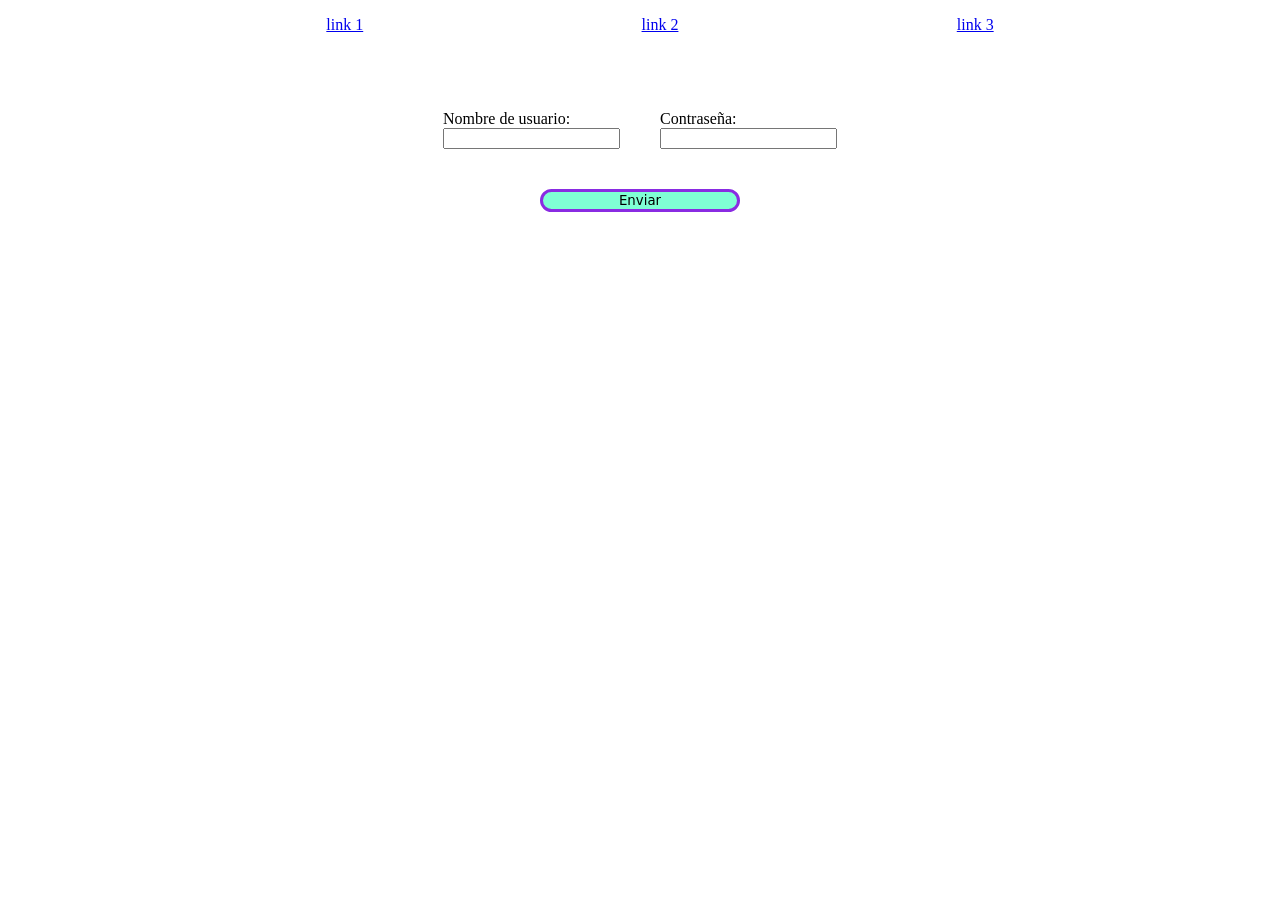
==== index.html @ 47fc723b "Working on ..." ====
<!DOCTYPE html>
<html lang="es">
  <head>
    <meta charset="UTF-8" />
    <meta name="viewport" content="width=device-width, initial-scale=1.0" />
    <link rel="stylesheet" href="style.css" />
    <title>Firt Page</title>
  </head>
  <body>
    <main>
      <header>
        <ol>
          <li class="link">
            <a href="https://www.google.com/" target="blank">link 1</a>
          </li>
          <li class="link">
            <a href="https://www.google.com/" target="blank">link 2</a>
          </li>
          <li class="link">
            <a href="https://www.google.com/" target="blank">link 3</a>
          </li>
        </ol>
      </header>
      <div id="box-main">
        <form action="">
          <div class="box-input">
            <div class="input">
              <label for="username">Nombre de usuario:</label>
              <input type="text" name="username" id="username" />
            </div>
            <div class="input">
              <label for="password">Contraseña:</label>
              <input type="password" name="password" id="password" />
            </div>
          </div>
          <div>
            <input type="button" value="Enviar" id="send" />
          </div>
        </form>
      </div>
    </main>
  </body>
</html>
---- style.css ----
body main header ol {
  display: flex;
  justify-content: space-evenly;
  list-style: none;
}

div#box-main {
  padding: 20px;
}

/*
* Bloque para estilos del formulario
*/
form {
  display: flex;
  flex-direction: column;
  align-items: center;
}

form div.box-input {
  padding: 20px;
  display: flex;
}

div.input {
  display: flex;
  flex-direction: column;
  padding: 20px;
}

input#send {
  font-family: system-ui, -apple-system, BlinkMacSystemFont, 'Segoe UI', Roboto,
    Oxygen, Ubuntu, Cantarell, 'Open Sans', 'Helvetica Neue', sans-serif;
  background-color: aquamarine;
  border: 3px solid;
  border-radius: 14px;
  width: 200px;
  border-color: blueviolet;
  cursor: cell;
}

input#send:hover {
  background-color: red;
}
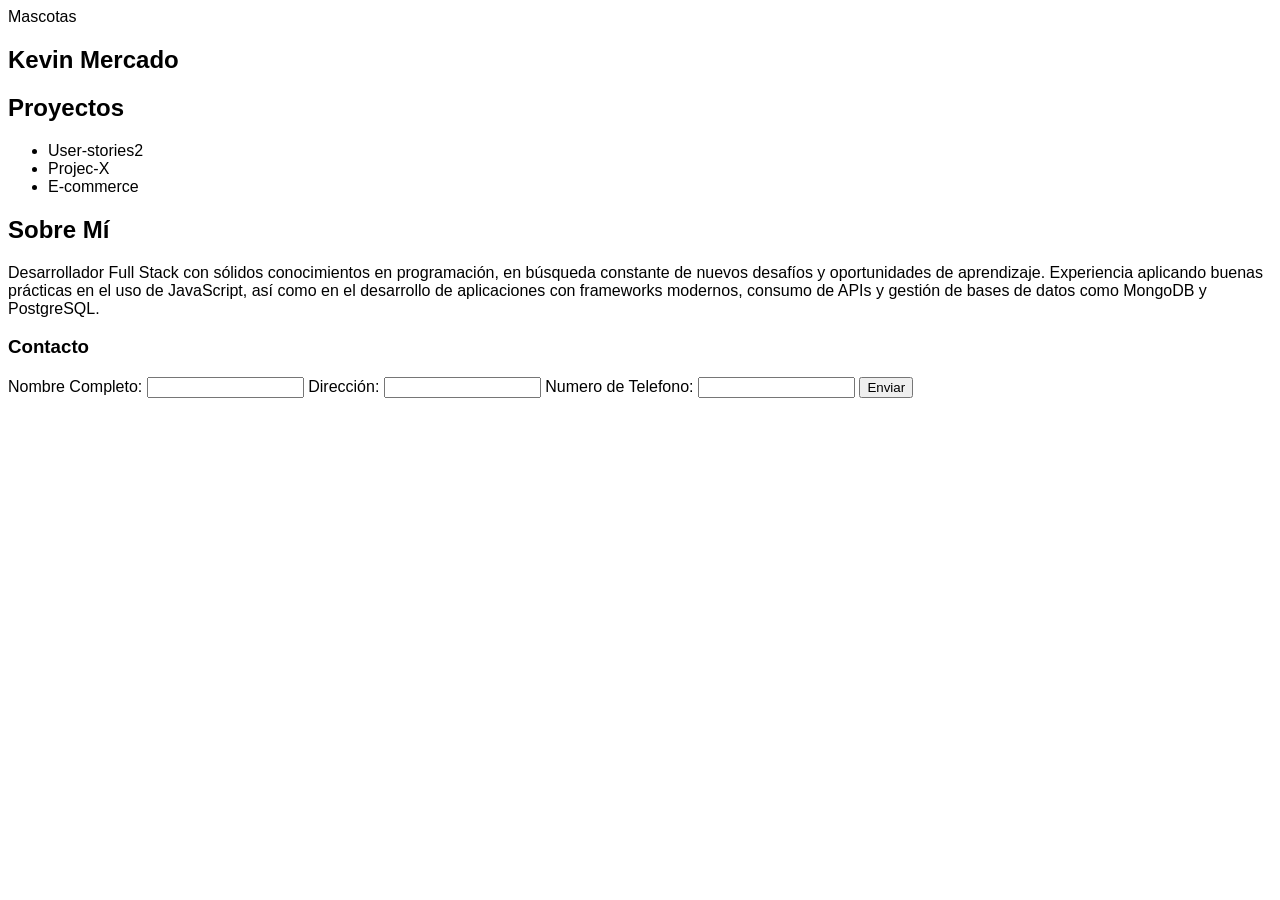
==== commit f035caeb: "Working on ..." ====
--- a/index.html
+++ b/index.html
@@ -1,43 +1,76 @@
 <!DOCTYPE html>
-<html lang="es">
+<html lang="en">
   <head>
     <meta charset="UTF-8" />
     <meta name="viewport" content="width=device-width, initial-scale=1.0" />
-    <link rel="stylesheet" href="style.css" />
-    <title>Firt Page</title>
+    <link rel="stylesheet" href="styles.css" />
+    <title>Mi Portafolio</title>
   </head>
   <body>
-    <main>
+    <a href="mascotas.html">Mascotas</a>
+    <nav>
       <header>
-        <ol>
-          <li class="link">
-            <a href="https://www.google.com/" target="blank">link 1</a>
-          </li>
-          <li class="link">
-            <a href="https://www.google.com/" target="blank">link 2</a>
-          </li>
-          <li class="link">
-            <a href="https://www.google.com/" target="blank">link 3</a>
-          </li>
-        </ol>
+        <h1>Kevin Mercado</h1>
+        <!-- Aquí creo una lista para los links de mis proyectos.-->
+        <h2>Proyectos</h2>
+        <section>
+          <ul>
+            <li>
+              <a
+                class="User-stories"
+                href="https://github.com/KevinMercado1/user-stories2"
+                target="_blank"
+              >
+                User-stories2</a
+              >
+            </li>
+            <li>
+              <a
+                class="Projec-X"
+                href="https://github.com/KevinMercado1/Project-x"
+                target="_blank"
+              >
+                Projec-X</a
+              >
+            </li>
+            <li>
+              <a
+                class="ecommerce"
+                href="https://github.com/KevinMercado1/ecommerce"
+                target="_blank"
+              >
+                E-commerce</a
+              >
+            </li>
+          </ul>
+        </section>
+
+        <!--Aqui va mi section el cual hablo acerca de mi. -->
+        <section>
+          <h2>Sobre Mí</h2>
+          <p>
+            Desarrollador Full Stack con sólidos conocimientos en programación,
+            en búsqueda constante de nuevos desafíos y oportunidades de
+            aprendizaje. Experiencia aplicando buenas prácticas en el uso de
+            JavaScript, así como en el desarrollo de aplicaciones con frameworks
+            modernos, consumo de APIs y gestión de bases de datos como MongoDB y
+            PostgreSQL.
+          </p>
+        </section>
+        <!-- En esta parte esta el apartado de contacto-->
+        <section>
+          <h3>Contacto</h3>
+          <form>
+            <label for="name">Nombre Completo:</label>
+            <input type="text" id="name" name="name" />
+            <label for="address">Dirección:</label>
+            <input type="text" id="address" name="address" />
+            <label for="phone">Numero de Telefono:</label>
+            <input type="number" id="phone" name="number" />
+            <button type="button">Enviar</button>
+          </form>
+        </section>
       </header>
-      <div id="box-main">
-        <form action="">
-          <div class="box-input">
-            <div class="input">
-              <label for="username">Nombre de usuario:</label>
-              <input type="text" name="username" id="username" />
-            </div>
-            <div class="input">
-              <label for="password">Contraseña:</label>
-              <input type="password" name="password" id="password" />
-            </div>
-          </div>
-          <div>
-            <input type="button" value="Enviar" id="send" />
-          </div>
-        </form>
-      </div>
-    </main>
+    </nav>
   </body>
 </html>
--- a/styles.css
+++ b/styles.css
@@ -0,0 +1,28 @@
+/* Aqui está el apartado en general, es para que todos mis archivos tenga la misma fuente, color y centrado.*/
+* {
+  font-family: 'Gill Sans', 'Gill Sans MT', Calibri, 'Trebuchet MS', sans-serif;
+  color: #000;
+  text-decoration: none;
+}
+
+/* Aparado de Mi Portafolio */
+
+a:hover {
+  background-color: gold;
+}
+/* Aparado de imagenes y texto de las mascotas*/
+
+#rotw img {
+  margin-top: auto;
+  height: 454px;
+  width: 675px;
+}
+#cane img {
+  height: 454px;
+  width: 675px;
+}
+
+#dogo img {
+  height: 454px;
+  width: 675px;
+}
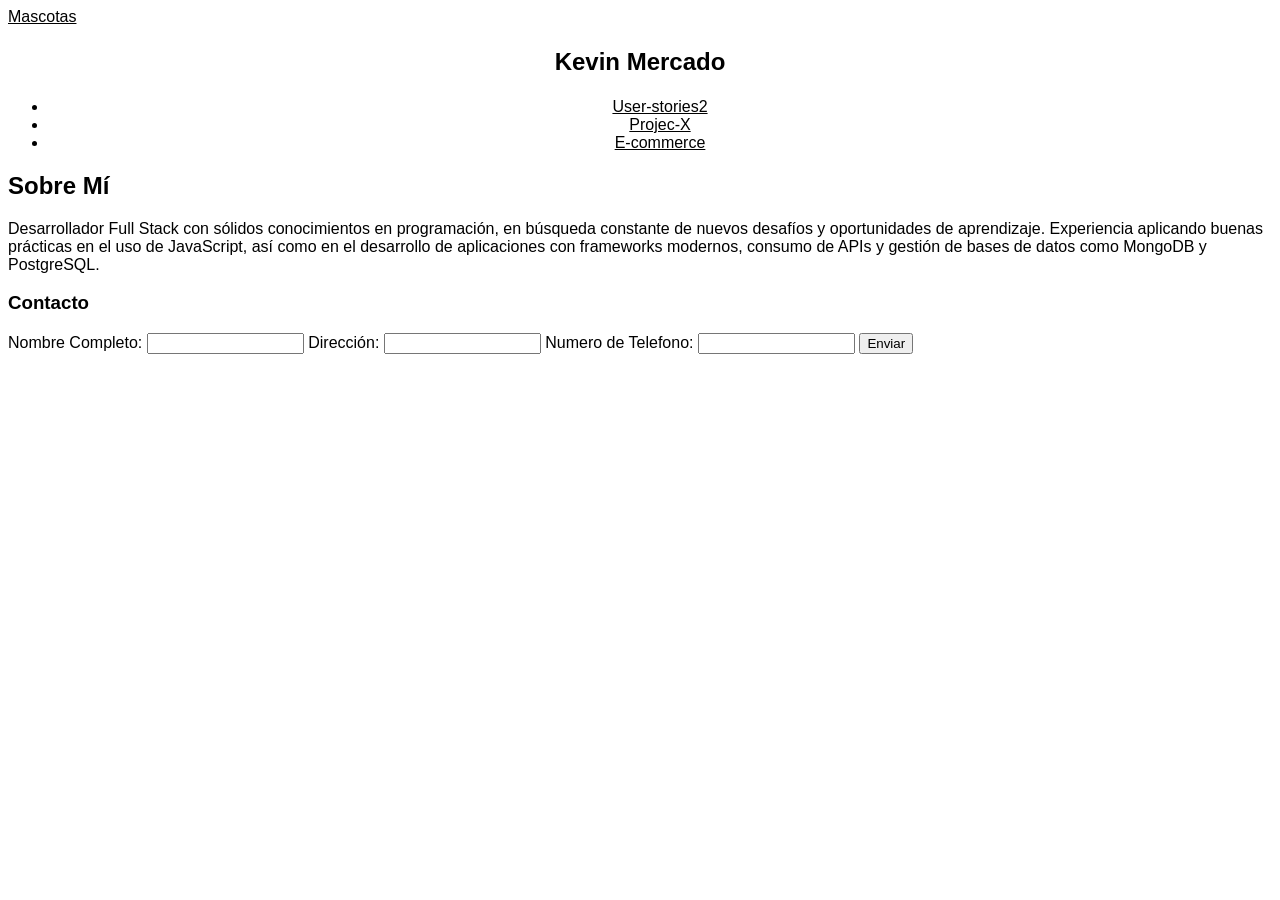
==== commit 1586ad1a: "working..." ====
--- a/index.html
+++ b/index.html
@@ -12,8 +12,7 @@
       <header>
         <h1>Kevin Mercado</h1>
         <!-- Aquí creo una lista para los links de mis proyectos.-->
-        <h2>Proyectos</h2>
-        <section>
+        <section id="project">
           <ul>
             <li>
               <a
@@ -46,7 +45,7 @@
         </section>
 
         <!--Aqui va mi section el cual hablo acerca de mi. -->
-        <section>
+        <section id="about-me">
           <h2>Sobre Mí</h2>
           <p>
             Desarrollador Full Stack con sólidos conocimientos en programación,
@@ -58,7 +57,7 @@
           </p>
         </section>
         <!-- En esta parte esta el apartado de contacto-->
-        <section>
+        <section id="contact">
           <h3>Contacto</h3>
           <form>
             <label for="name">Nombre Completo:</label>
--- a/styles.css
+++ b/styles.css
@@ -2,13 +2,23 @@
 * {
   font-family: 'Gill Sans', 'Gill Sans MT', Calibri, 'Trebuchet MS', sans-serif;
   color: #000;
-  text-decoration: none;
+}
+a:hover {
+  background-color: gold;
 }
 
 /* Aparado de Mi Portafolio */
 
-a:hover {
-  background-color: gold;
+h1 {
+  padding: 2px;
+  text-align: center;
+}
+#project {
+  padding: relative;
+  text-align: center;
+}
+
+#about-me {
 }
 /* Aparado de imagenes y texto de las mascotas*/
 
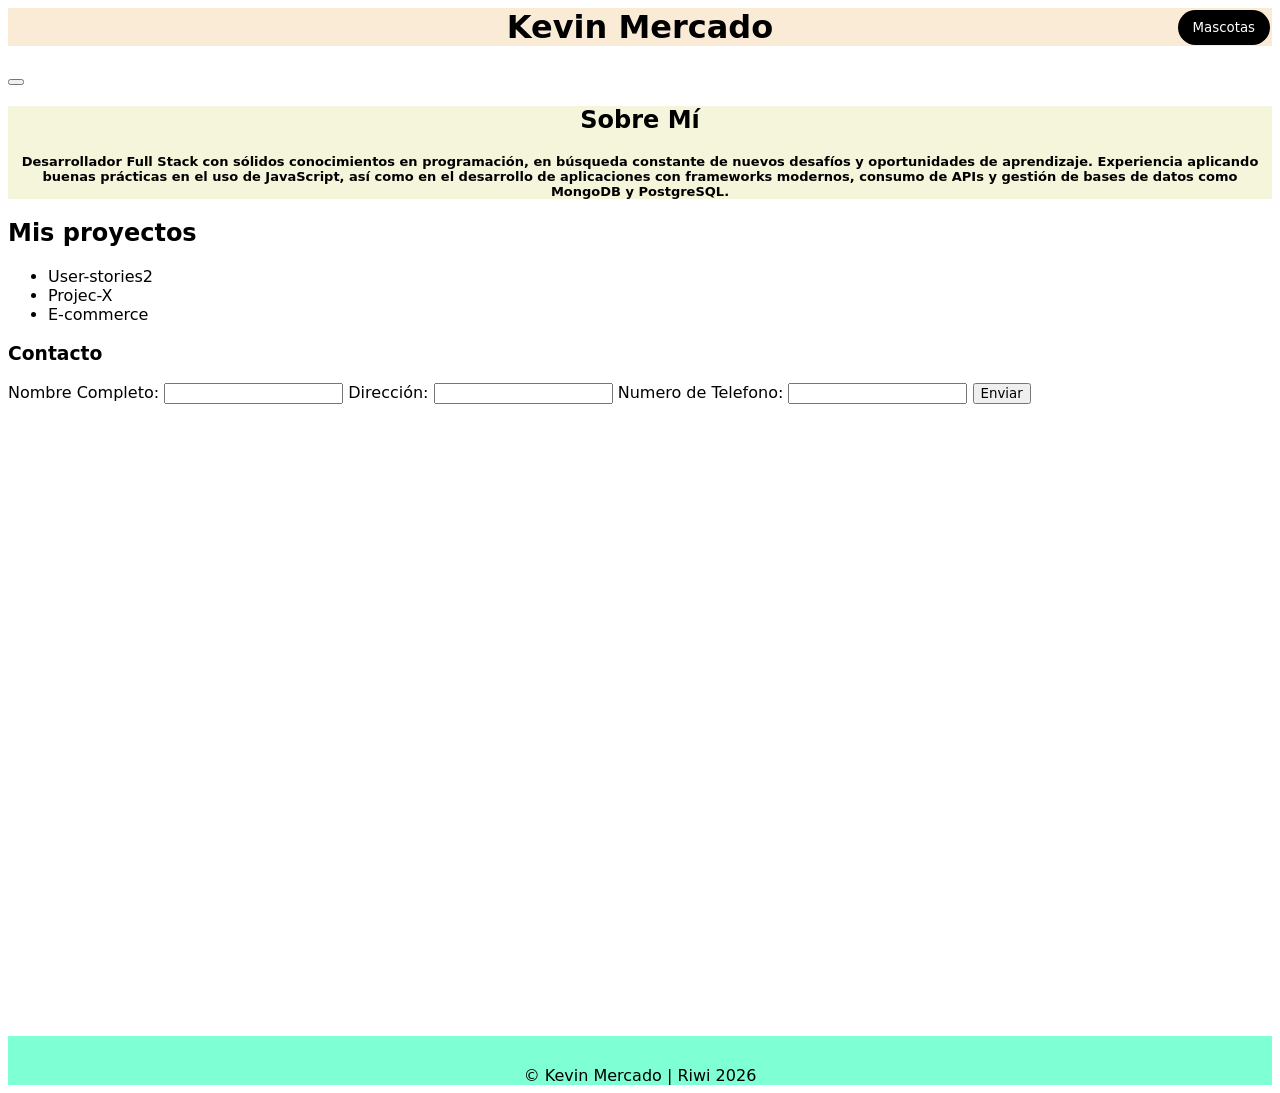
==== commit 7fb6a5de: "still working..." ====
--- a/index.html
+++ b/index.html
@@ -3,16 +3,32 @@
   <head>
     <meta charset="UTF-8" />
     <meta name="viewport" content="width=device-width, initial-scale=1.0" />
+    <meta name="author" content="Kevin Mercado" />
     <link rel="stylesheet" href="styles.css" />
+
     <title>Mi Portafolio</title>
   </head>
   <body>
-    <a href="mascotas.html">Mascotas</a>
-    <nav>
-      <header>
-        <h1>Kevin Mercado</h1>
+    <header class="header-main">
+      <h1>Kevin Mercado</h1>
+      <button><a href="mascotas.html">Mascotas</a></button>
+
+      <nav>
+        <!--Aqui va mi section el cual hablo acerca de mi. -->
+        <section id="about-me">
+          <h2>Sobre Mí</h2>
+          <p>
+            Desarrollador Full Stack con sólidos conocimientos en programación,
+            en búsqueda constante de nuevos desafíos y oportunidades de
+            aprendizaje. Experiencia aplicando buenas prácticas en el uso de
+            JavaScript, así como en el desarrollo de aplicaciones con frameworks
+            modernos, consumo de APIs y gestión de bases de datos como MongoDB y
+            PostgreSQL.
+          </p>
+        </section>
         <!-- Aquí creo una lista para los links de mis proyectos.-->
         <section id="project">
+          <h2>Mis proyectos</h2>
           <ul>
             <li>
               <a
@@ -43,19 +59,6 @@
             </li>
           </ul>
         </section>
-
-        <!--Aqui va mi section el cual hablo acerca de mi. -->
-        <section id="about-me">
-          <h2>Sobre Mí</h2>
-          <p>
-            Desarrollador Full Stack con sólidos conocimientos en programación,
-            en búsqueda constante de nuevos desafíos y oportunidades de
-            aprendizaje. Experiencia aplicando buenas prácticas en el uso de
-            JavaScript, así como en el desarrollo de aplicaciones con frameworks
-            modernos, consumo de APIs y gestión de bases de datos como MongoDB y
-            PostgreSQL.
-          </p>
-        </section>
         <!-- En esta parte esta el apartado de contacto-->
         <section id="contact">
           <h3>Contacto</h3>
@@ -66,10 +69,11 @@
             <input type="text" id="address" name="address" />
             <label for="phone">Numero de Telefono:</label>
             <input type="number" id="phone" name="number" />
-            <button type="button">Enviar</button>
+            <button type="submit">Enviar</button>
           </form>
         </section>
-      </header>
-    </nav>
+      </nav>
+    </header>
+    <footer>&copy; Kevin Mercado | Riwi 2026</footer>
   </body>
 </html>
--- a/styles.css
+++ b/styles.css
@@ -1,38 +1,64 @@
-/* Aqui está el apartado en general, es para que todos mis archivos tenga la misma fuente, color y centrado.*/
+/* Apartado para diseño de  todos los archivos  */
 * {
-  font-family: 'Gill Sans', 'Gill Sans MT', Calibri, 'Trebuchet MS', sans-serif;
-  color: #000;
+  font-family: system-ui, -apple-system, BlinkMacSystemFont, 'Segoe UI', Roboto,
+    Oxygen, Ubuntu, Cantarell, 'Open Sans', 'Helvetica Neue', sans-serif;
+  text-decoration: none;
+  color: black;
 }
+/* Apartado de cursor subrayado */
 a:hover {
   background-color: gold;
 }
 
 /* Aparado de Mi Portafolio */
-
-h1 {
-  padding: 2px;
-  text-align: center;
+button a {
+  color: white;
+  padding: 10px 15px;
+  border-radius: 50px;
+  border-top: 40px;
+  background-color: black;
+  position: absolute;
+  top: 10px;
+  right: 10px;
 }
-#project {
-  padding: relative;
+.header-main h1 {
+  margin-top: 0%;
+  background-color: antiquewhite;
   text-align: center;
 }
 
 #about-me {
+  background-color: beige;
+  text-align: center;
+}
+
+#about-me p {
+  font-weight: bold;
+  flex: cotent;
+  font-size: small;
+  text-align: center;
+}
+footer {
+  justify-content: center;
+  background-color: aquamarine;
+  display: flex;
+  margin-top: 50%;
+  text-align: center;
+  padding-top: 30px;
 }
 /* Aparado de imagenes y texto de las mascotas*/
-
-#rotw img {
-  margin-top: auto;
-  height: 454px;
-  width: 675px;
-}
-#cane img {
+/* 
+.mascota img {
   height: 454px;
   width: 675px;
 }
 
-#dogo img {
+.raza-de-perros {
+  width: 200px;
+  padding: 10px;
+  border: 1 solid #000;
   height: 454px;
   width: 675px;
-}
+  text-align: center;
+  padding-top: 2rem;
+} */
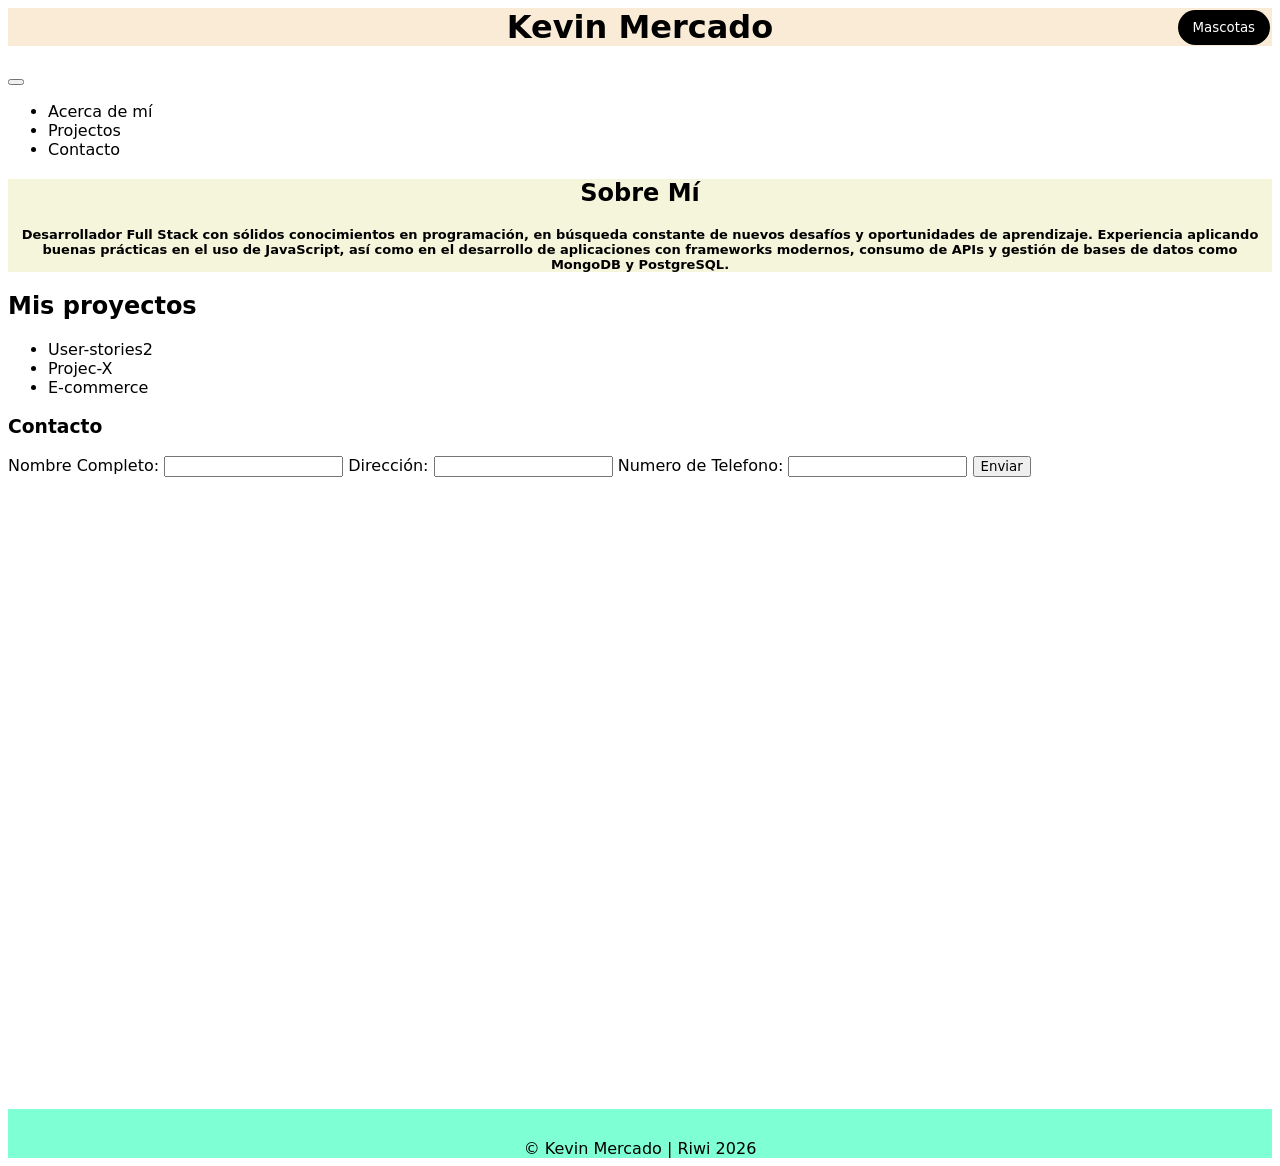
==== commit 7036bf5a: "working..." ====
--- a/index.html
+++ b/index.html
@@ -14,6 +14,11 @@
       <button><a href="mascotas.html">Mascotas</a></button>
 
       <nav>
+        <ul>
+          <li><a href="#about-me">Acerca de mí</a></li>
+          <li><a href="#project">Projectos</a></li>
+          <li><a href="#contact">Contacto</a></li>
+        </ul>
         <!--Aqui va mi section el cual hablo acerca de mi. -->
         <section id="about-me">
           <h2>Sobre Mí</h2>
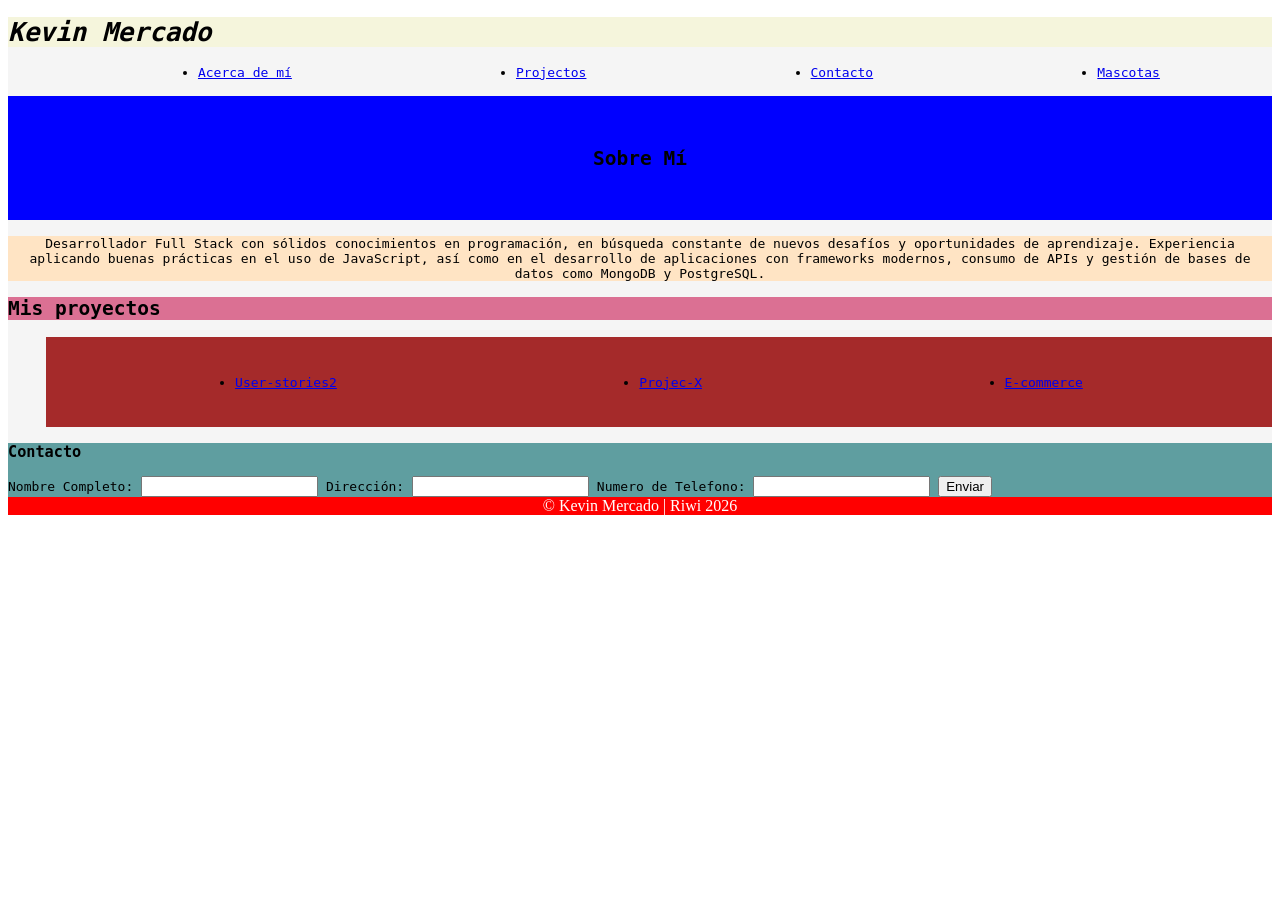
==== commit de67302d: "still working" ====
--- a/index.html
+++ b/index.html
@@ -1,5 +1,5 @@
 <!DOCTYPE html>
-<html lang="en">
+<html lang="es">
   <head>
     <meta charset="UTF-8" />
     <meta name="viewport" content="width=device-width, initial-scale=1.0" />
@@ -11,14 +11,19 @@
   <body>
     <header class="header-main">
       <h1>Kevin Mercado</h1>
-      <button><a href="mascotas.html">Mascotas</a></button>
 
       <nav>
-        <ul>
-          <li><a href="#about-me">Acerca de mí</a></li>
-          <li><a href="#project">Projectos</a></li>
-          <li><a href="#contact">Contacto</a></li>
-        </ul>
+        <section class="item">
+          <ul>
+            <li><a href="#about-me">Acerca de mí</a></li>
+            <li><a href="#project">Projectos</a></li>
+            <li><a href="#contact">Contacto</a></li>
+            <li>
+              <a href="mascotas.html">Mascotas</a>
+            </li>
+          </ul>
+        </section>
+
         <!--Aqui va mi section el cual hablo acerca de mi. -->
         <section id="about-me">
           <h2>Sobre Mí</h2>
@@ -32,7 +37,7 @@
           </p>
         </section>
         <!-- Aquí creo una lista para los links de mis proyectos.-->
-        <section id="project">
+        <section class="project">
           <h2>Mis proyectos</h2>
           <ul>
             <li>
@@ -65,7 +70,7 @@
           </ul>
         </section>
         <!-- En esta parte esta el apartado de contacto-->
-        <section id="contact">
+        <section class="contact">
           <h3>Contacto</h3>
           <form>
             <label for="name">Nombre Completo:</label>
@@ -79,6 +84,6 @@
         </section>
       </nav>
     </header>
-    <footer>&copy; Kevin Mercado | Riwi 2026</footer>
+    <footer class="footer">&copy; Kevin Mercado | Riwi 2026</footer>
   </body>
 </html>
--- a/styles.css
+++ b/styles.css
@@ -1,64 +1,61 @@
-/* Apartado para diseño de  todos los archivos  */
-* {
-  font-family: system-ui, -apple-system, BlinkMacSystemFont, 'Segoe UI', Roboto,
-    Oxygen, Ubuntu, Cantarell, 'Open Sans', 'Helvetica Neue', sans-serif;
-  text-decoration: none;
-  color: black;
-}
 /* Apartado de cursor subrayado */
 a:hover {
   background-color: gold;
 }
 
 /* Aparado de Mi Portafolio */
-button a {
-  color: white;
-  padding: 10px 15px;
-  border-radius: 50px;
-  border-top: 40px;
-  background-color: black;
-  position: absolute;
-  top: 10px;
-  right: 10px;
+
+header {
+  font-family: monospace;
+  background-color: whitesmoke;
 }
 .header-main h1 {
-  margin-top: 0%;
-  background-color: antiquewhite;
+  font-style: italic;
+  background-color: beige;
+  text-align: left;
+}
+
+.item ul {
+  text-decoration: none;
+  justify-content: space-around;
+  margin-inline-start: 3%;
+  align-items: center;
+  display: flex;
+}
+
+#about-me h2 {
+  text-align: center;
+  padding: 4%;
+  background-color: blue;
+}
+
+#about-me p {
+  background-color: bisque;
   text-align: center;
 }
 
-#about-me {
-  background-color: beige;
+.project h2 {
+  align-items: center;
+  display: flex;
+  background-color: palevioletred;
+}
+
+.project ul {
+  display: flexbox;
+  padding: 3%;
+  justify-content: space-around;
+  margin-inline-start: 3%;
+  align-items: center;
+  display: flex;
+  background-color: brown;
+}
+
+.contact {
+  background-color: cadetblue;
+}
+
+.footer {
+  background-color: red;
+  color: white;
   text-align: center;
 }
-
-#about-me p {
-  font-weight: bold;
-  flex: cotent;
-  font-size: small;
-  text-align: center;
-}
-footer {
-  justify-content: center;
-  background-color: aquamarine;
-  display: flex;
-  margin-top: 50%;
-  text-align: center;
-  padding-top: 30px;
-}
-/* Aparado de imagenes y texto de las mascotas*/
-/* 
-.mascota img {
-  height: 454px;
-  width: 675px;
-}
-
-.raza-de-perros {
-  width: 200px;
-  padding: 10px;
-  border: 1 solid #000;
-  height: 454px;
-  width: 675px;
-  text-align: center;
-  padding-top: 2rem;
-} */
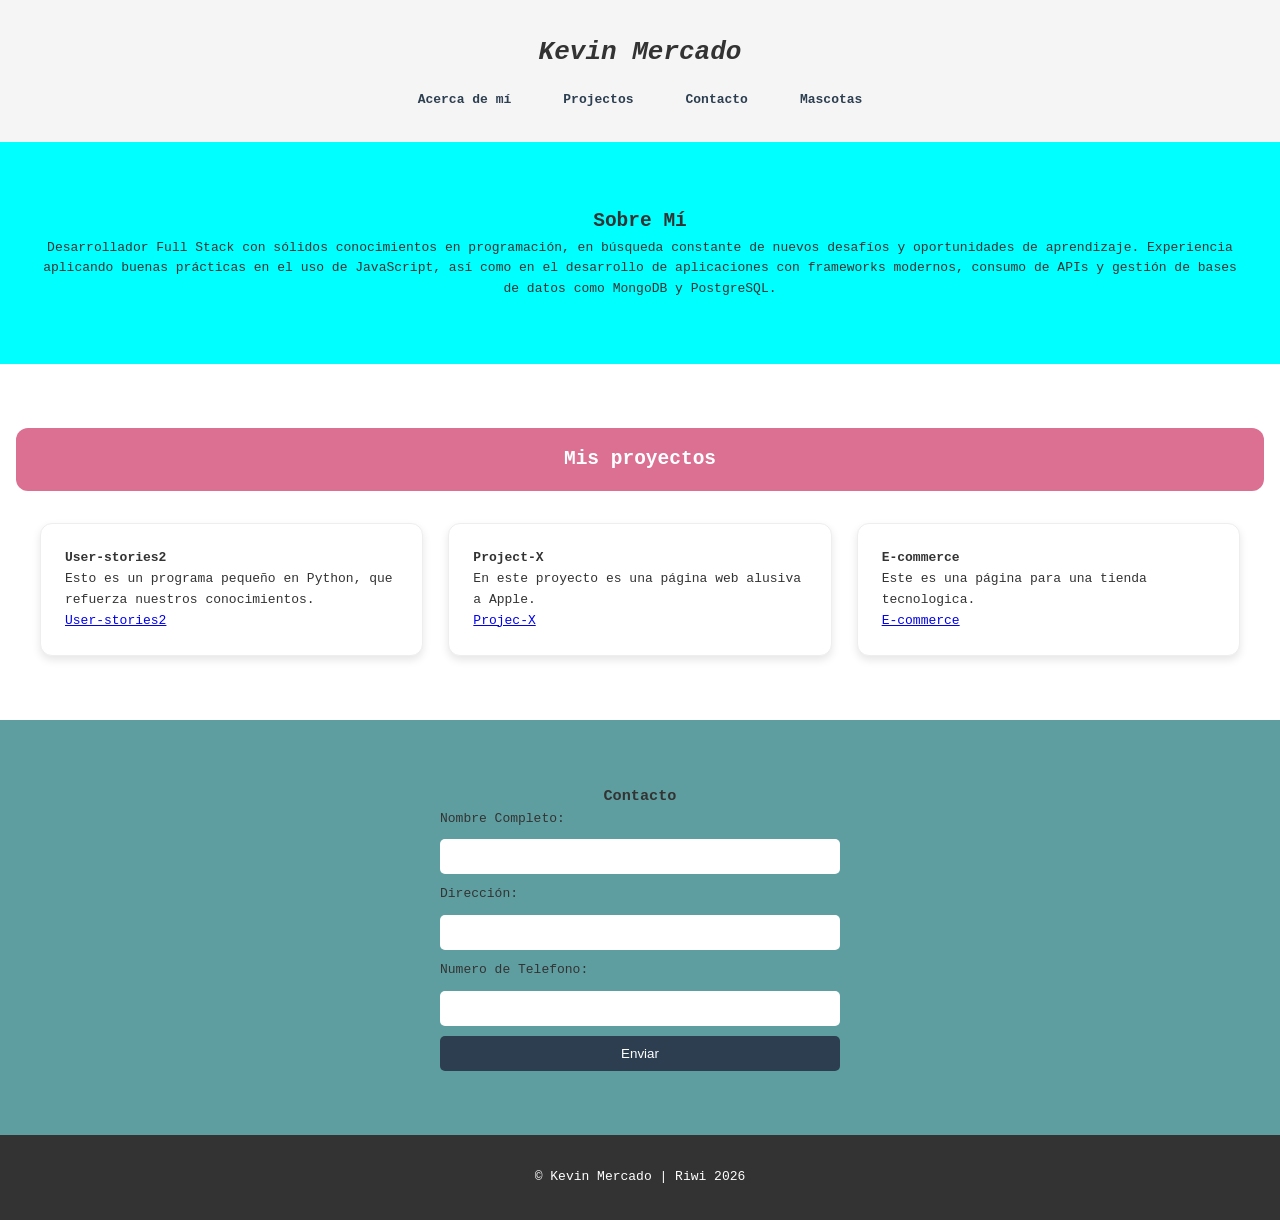
==== commit cbb11b30: "Done" ====
--- a/index.html
+++ b/index.html
@@ -4,6 +4,7 @@
     <meta charset="UTF-8" />
     <meta name="viewport" content="width=device-width, initial-scale=1.0" />
     <meta name="author" content="Kevin Mercado" />
+    <link rel="icon" type="image/icon" href="/images/trabajar.png" />
     <link rel="stylesheet" href="styles.css" />
 
     <title>Mi Portafolio</title>
@@ -11,79 +12,91 @@
   <body>
     <header class="header-main">
       <h1>Kevin Mercado</h1>
+      <section class="item">
+        <ul>
+          <li><a href="#about-me">Acerca de mí</a></li>
+          <li><a href="#project">Projectos</a></li>
+          <li><a href="#contact">Contacto</a></li>
+          <li>
+            <a href="mascotas.html">Mascotas</a>
+          </li>
+        </ul>
+      </section>
+    </header>
+    <nav>
+      <!--Aqui va mi section el cual hablo acerca de mi. -->
+      <section id="about-me">
+        <h2>Sobre Mí</h2>
+        <p>
+          Desarrollador Full Stack con sólidos conocimientos en programación, en
+          búsqueda constante de nuevos desafíos y oportunidades de aprendizaje.
+          Experiencia aplicando buenas prácticas en el uso de JavaScript, así
+          como en el desarrollo de aplicaciones con frameworks modernos, consumo
+          de APIs y gestión de bases de datos como MongoDB y PostgreSQL.
+        </p>
+      </section>
 
-      <nav>
-        <section class="item">
-          <ul>
-            <li><a href="#about-me">Acerca de mí</a></li>
-            <li><a href="#project">Projectos</a></li>
-            <li><a href="#contact">Contacto</a></li>
-            <li>
-              <a href="mascotas.html">Mascotas</a>
-            </li>
-          </ul>
-        </section>
+      <!-- Aquí creo una lista para los links de mis proyectos.-->
 
-        <!--Aqui va mi section el cual hablo acerca de mi. -->
-        <section id="about-me">
-          <h2>Sobre Mí</h2>
-          <p>
-            Desarrollador Full Stack con sólidos conocimientos en programación,
-            en búsqueda constante de nuevos desafíos y oportunidades de
-            aprendizaje. Experiencia aplicando buenas prácticas en el uso de
-            JavaScript, así como en el desarrollo de aplicaciones con frameworks
-            modernos, consumo de APIs y gestión de bases de datos como MongoDB y
-            PostgreSQL.
-          </p>
-        </section>
-        <!-- Aquí creo una lista para los links de mis proyectos.-->
-        <section class="project">
-          <h2>Mis proyectos</h2>
-          <ul>
-            <li>
-              <a
-                class="User-stories"
-                href="https://github.com/KevinMercado1/user-stories2"
-                target="_blank"
-              >
-                User-stories2</a
-              >
-            </li>
-            <li>
-              <a
-                class="Projec-X"
-                href="https://github.com/KevinMercado1/Project-x"
-                target="_blank"
-              >
-                Projec-X</a
-              >
-            </li>
-            <li>
-              <a
-                class="ecommerce"
-                href="https://github.com/KevinMercado1/ecommerce"
-                target="_blank"
-              >
-                E-commerce</a
-              >
-            </li>
-          </ul>
-        </section>
-        <!-- En esta parte esta el apartado de contacto-->
-        <section class="contact">
-          <h3>Contacto</h3>
-          <form>
-            <label for="name">Nombre Completo:</label>
-            <input type="text" id="name" name="name" />
-            <label for="address">Dirección:</label>
-            <input type="text" id="address" name="address" />
-            <label for="phone">Numero de Telefono:</label>
-            <input type="number" id="phone" name="number" />
-            <button type="submit">Enviar</button>
-          </form>
-        </section>
-      </nav>
-    </header>
-    <footer class="footer">&copy; Kevin Mercado | Riwi 2026</footer>
+      <section id="project">
+        <h2>Mis proyectos</h2>
+
+        <div class="container-project">
+          <article class="projects">
+            <h4>User-stories2</h4>
+            <p>
+              Esto es un programa pequeño en Python, que refuerza nuestros
+              conocimientos.
+            </p>
+            <a
+              class="User-stories"
+              href="https://github.com/KevinMercado1/user-stories2"
+              target="_blank"
+            >
+              User-stories2</a
+            >
+          </article>
+
+          <article class="projects">
+            <h4>Project-X</h4>
+            <p>En este proyecto es una página web alusiva a Apple.</p>
+            <a
+              class="Projec-X"
+              href="https://github.com/KevinMercado1/Project-x"
+              target="_blank"
+            >
+              Projec-X</a
+            >
+          </article>
+
+          <article class="projects">
+            <h4>E-commerce</h4>
+            <p>Este es una página para una tienda tecnologica.</p>
+            <a
+              class="ecommerce"
+              href="https://github.com/KevinMercado1/ecommerce"
+              target="_blank"
+            >
+              E-commerce</a
+            >
+          </article>
+        </div>
+      </section>
+      <!-- En esta parte esta el apartado de contacto-->
+      <section id="contact">
+        <h3>Contacto</h3>
+        <form>
+          <label for="name">Nombre Completo:</label>
+          <input type="text" id="name" name="name" />
+          <label for="address">Dirección:</label>
+          <input type="text" id="address" name="address" />
+          <label for="phone">Numero de Telefono:</label>
+          <input type="number" id="phone" name="number" />
+          <button type="submit">Enviar</button>
+        </form>
+      </section>
+    </nav>
+    <footer>&copy; Kevin Mercado | Riwi 2026</footer>
+    <script src="script.js"></script>
   </body>
 </html>
--- a/styles.css
+++ b/styles.css
@@ -1,61 +1,196 @@
-/* Apartado de cursor subrayado */
-a:hover {
+/*Variables y Configuración Inicial */
+:root {
+  --primary-color: #2c3e50;
+  --accent-color: #gold;
+  --bg-about: #00ffff;
+  --bg-projects: #db7093;
+  --bg-contact: #5f9ea0;
+  --card-shadow: 0 4px 8px rgba(0, 0, 0, 0.1);
+  --border-radius: 12px;
+}
+
+* {
+  box-sizing: border-box;
+  margin: 0;
+  padding: 0;
+}
+
+body {
+  font-family: monospace;
+  line-height: 1.6;
+  color: #333;
+}
+
+/* --- HEADER Y NAVEGACIÓN --- */
+header {
+  background-color: whitesmoke;
+  padding: 2rem 1rem;
+  text-align: center;
+}
+
+.header-main h1 {
+  font-style: italic;
+  margin-bottom: 1rem;
+}
+
+.item ul {
+  list-style: none;
+  display: flex;
+  flex-wrap: wrap;
+  justify-content: center;
+  gap: 20px;
+}
+
+.item a,
+.button-return {
+  text-decoration: none;
+  color: #2c3e50;
+  font-weight: bold;
+  padding: 8px 16px;
+  border-radius: 4px;
+  transition: background 0.3s;
+}
+
+.item a:hover,
+.button-return:hover {
   background-color: gold;
 }
 
-/* Aparado de Mi Portafolio */
-
-header {
-  font-family: monospace;
-  background-color: whitesmoke;
-}
-.header-main h1 {
-  font-style: italic;
-  background-color: beige;
-  text-align: left;
-}
-
-.item ul {
-  text-decoration: none;
-  justify-content: space-around;
-  margin-inline-start: 3%;
-  align-items: center;
-  display: flex;
-}
-
-#about-me h2 {
-  text-align: center;
-  padding: 4%;
-  background-color: blue;
-}
-
-#about-me p {
-  background-color: bisque;
+/* --- SECCIÓN SOBRE MÍ --- */
+#about-me {
+  background-color: var(--bg-about);
+  padding: 4rem 2rem;
   text-align: center;
 }
 
-.project h2 {
-  align-items: center;
-  display: flex;
-  background-color: palevioletred;
+/* --- SECCIÓN PROYECTOS --- */
+#project {
+  padding: 4rem 1rem;
 }
 
-.project ul {
-  display: flexbox;
-  padding: 3%;
-  justify-content: space-around;
-  margin-inline-start: 3%;
-  align-items: center;
-  display: flex;
-  background-color: brown;
+#project h2 {
+  background-color: var(--bg-projects);
+  color: white;
+  padding: 1rem;
+  text-align: center;
+  margin-bottom: 2rem;
+  border-radius: var(--border-radius);
 }
 
-.contact {
-  background-color: cadetblue;
+.container-project {
+  display: grid;
+  grid-template-columns: repeat(auto-fit, minmax(280px, 1fr));
+  gap: 25px;
+  max-width: 1200px;
+  margin: 0 auto;
 }
 
-.footer {
-  background-color: red;
+.projects {
+  background: white;
+  padding: 1.5rem;
+  border-radius: var(--border-radius);
+  box-shadow: var(--card-shadow);
+  border: 1px solid #eee;
+  transition: transform 0.3s;
+  display: flex;
+  flex-direction: column;
+  justify-content: space-between;
+}
+
+.projects:hover {
+  transform: translateY(-5px);
+}
+
+/* --- SECCIÓN MASCOTAS --- */
+.color {
+  background-color: skyblue;
+}
+
+#pet {
+  padding: 2rem;
+}
+
+.animales {
+  display: grid;
+  grid-template-columns: repeat(auto-fit, minmax(280px, 1fr));
+  gap: 20px;
+  padding: 2rem;
+}
+
+.animales article {
+  background: white;
+  border-radius: 15px;
+  padding: 1.5rem;
+  box-shadow: 0 4px 15px rgba(0, 0, 0, 0.1);
+  display: flex;
+  flex-direction: column;
+  align-items: center;
+  transition: transform 0.3s ease;
+}
+
+.animales article:hover {
+  transform: translateY(-5px);
+}
+
+.animales img {
+  width: 100%;
+  height: 200px;
+  object-fit: cover;
+  border-radius: 10px;
+  margin-top: 15px;
+}
+
+.animales h3 {
+  margin-bottom: 10px;
+  color: #2c3e50;
+}
+
+/* --- FORMULARIO DE CONTACTO --- */
+#contact {
+  background-color: var(--bg-contact);
+  padding: 4rem 2rem;
+  display: flex;
+  flex-direction: column;
+  align-items: center;
+}
+
+form {
+  display: flex;
+  flex-direction: column;
+  gap: 10px;
+  width: 100%;
+  max-width: 400px;
+}
+
+input {
+  padding: 10px;
+  border-radius: 5px;
+  border: none;
+}
+
+button {
+  padding: 10px;
+  background-color: var(--primary-color);
+  color: white;
+  border: none;
+  border-radius: 5px;
+  cursor: pointer;
+}
+
+/* --- FOOTER --- */
+footer {
+  padding: 2rem;
+  background: #333;
   color: white;
   text-align: center;
 }
+
+@media (max-width: 600px) {
+  .animales {
+    grid-template-columns: 1fr;
+  }
+
+  .header-main h1 {
+    font-size: 1.5rem;
+  }
+}
